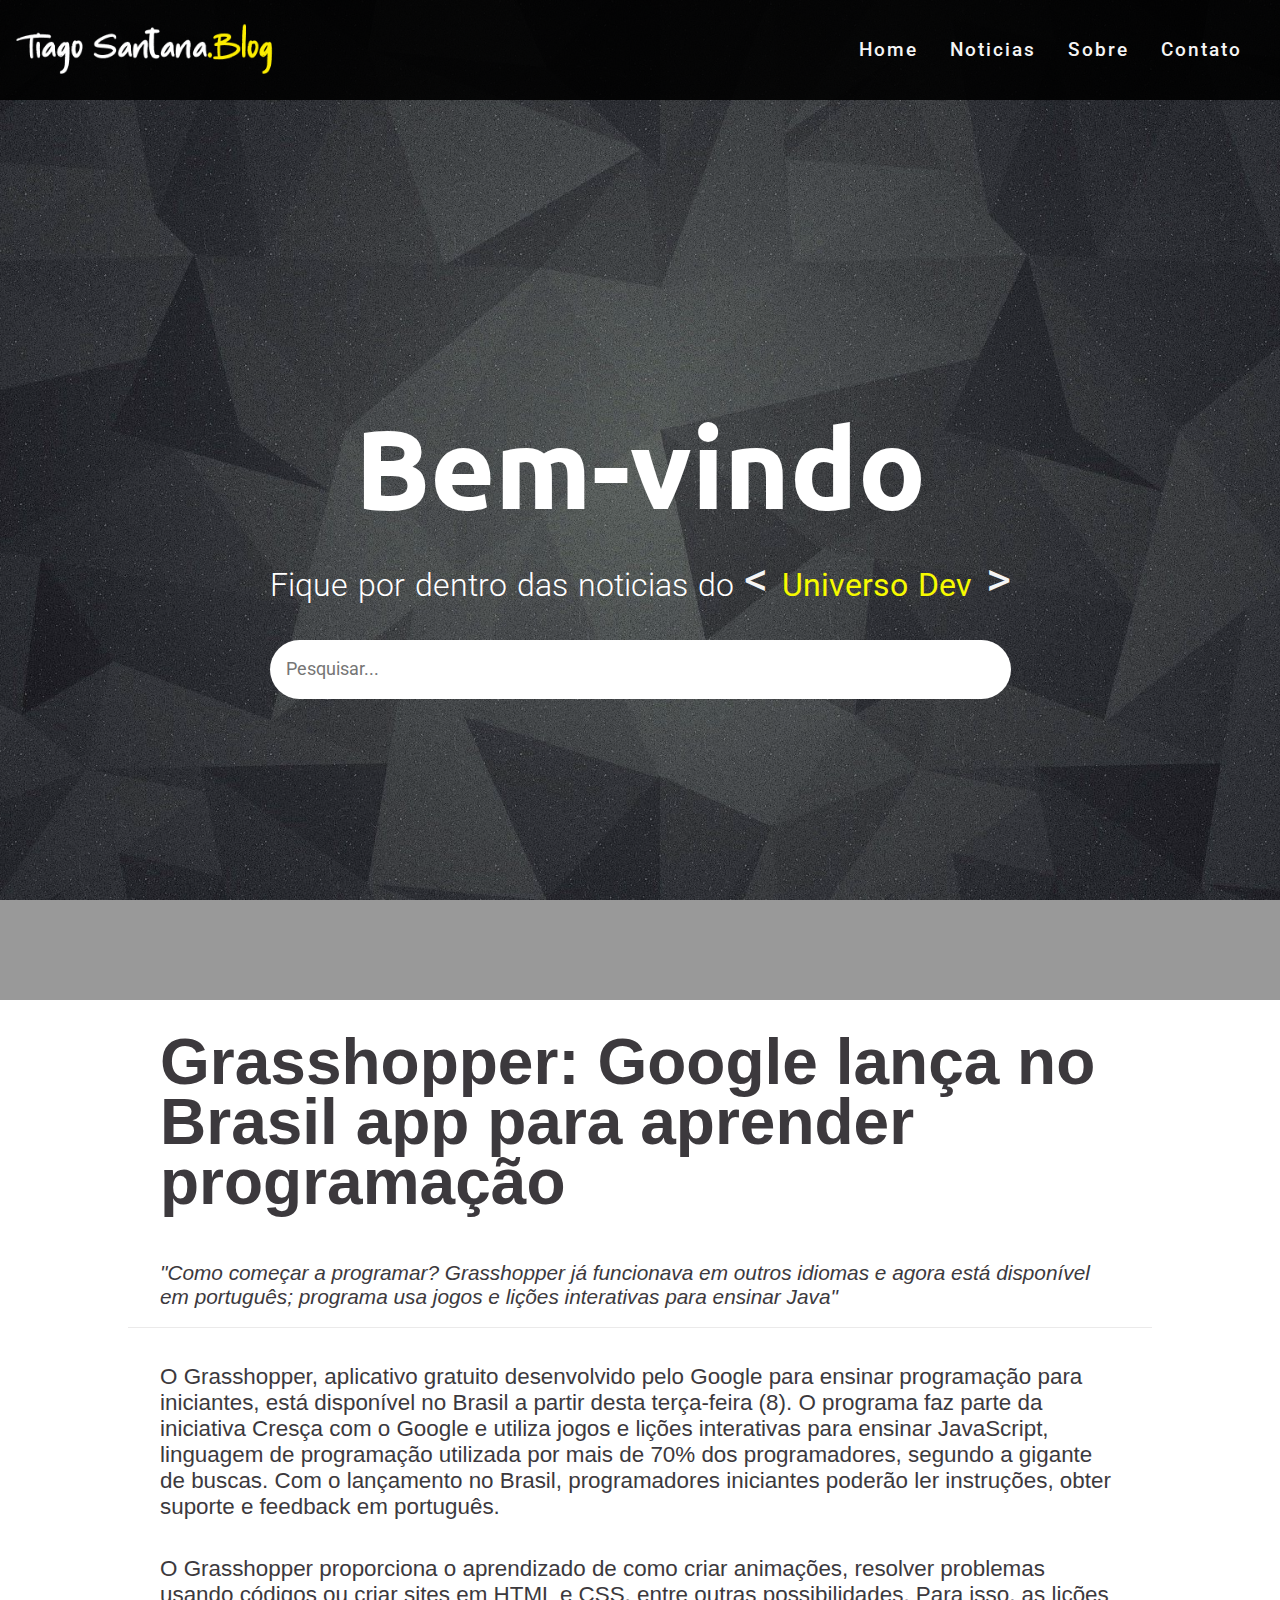
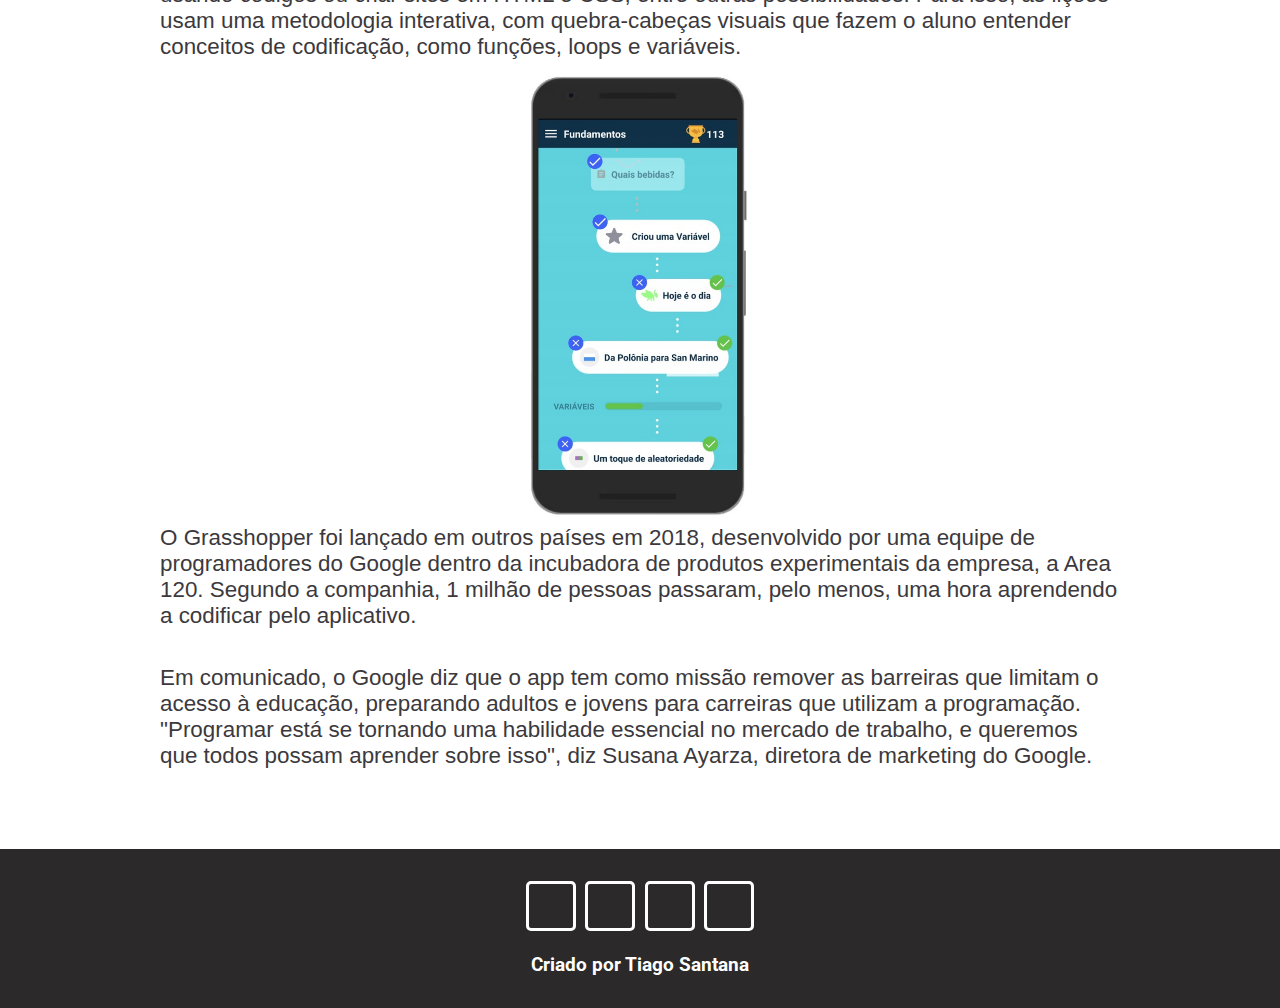
==== noticia-01.html @ 4c06b79c "acertando estilos" ====
<!DOCTYPE html>
<html lang="pt-br">
  <head>
    <meta charset="utf-8">
    <meta http-equiv="X-UA-Compatible" content="IE=edge">
    <title>Blog - Seu canal de noticias</title>
    <meta name="viewport" content="width=device-width, initial-scale=1">
    <!--icones-->
    <link rel="stylesheet" href="https://cdnjs.cloudflare.com/ajax/libs/font-awesome/5.15.1/css/all.min.css" integrity="sha512-+4zCK9k+qNFUR5X+cKL9EIR+ZOhtIloNl9GIKS57V1MyNsYpYcUrUeQc9vNfzsWfV28IaLL3i96P9sdNyeRssA==" crossorigin="anonymous" />
    <link rel="stylesheet" href="/style01.css">
  </head>
  <body>
    <!-- header-->
    <header>
      <nav  class="container-navbar">
        <a href="index.html"><img src="/icone/icone-nome.png" alt="imagem logo" /> </a>
        <!-- menu mobile-->
            <div class="mobile-menu">
              <div class="line1"></div>
              <div class="line2"></div>
              <div class="line3"></div>
            </div>
            <!-- fim do menu mobile-->
        <ul class="navbar">
          <a href="index.html"><li>Home</li></a>
          <a href="index.html"><li>Noticias</li></a>
          <a href=""><li>Sobre</li></a>
          <a href=""><li>Contato</li></a>   
        </ul>
      </nav>
    </header>
      <!-- banner -->
      <section>
       <div class="banner">
        <div class="banner-container">
          <h1 class="banner-title">Bem-vindo</h1>
          <p>Fique por dentro das noticias do <strong>Universo Dev</strong></p>
          <form>
            <input type="text" class="search-input" placeholder="Pesquisar...">
            <button type="submit" class="search-btn">
              <i class="fas fa-search"></i>
            </button>
          </form>
        </div>
      </div> 
      </section>
      
    

<!--main noticia -->
   <main>
       <section id="noticia01" class="container-news01">
           <article class="news01">
                <h1 class="main-title">Grasshopper: Google lança no Brasil app para aprender programação</h1>
                <p><em>"Como começar a programar? Grasshopper já funcionava em outros idiomas e 
                    agora está disponível em português; programa usa jogos e lições interativas para ensinar Java"</em></p>
                    <br><br>
                <p>O Grasshopper, aplicativo gratuito desenvolvido pelo Google para ensinar programação para iniciantes, está disponível no Brasil a partir desta terça-feira (8). O programa faz parte da iniciativa Cresça com o Google e utiliza jogos e lições interativas para ensinar JavaScript, linguagem de programação utilizada por mais de 70% dos programadores, segundo a gigante de buscas. Com o lançamento no Brasil, programadores iniciantes poderão ler instruções, obter suporte e feedback em português.</p>
                <br><br>
                <p>O Grasshopper proporciona o aprendizado de como criar animações, resolver problemas usando códigos ou criar sites em HTML e CSS, entre outras possibilidades. Para isso, as lições usam uma metodologia interativa, com quebra-cabeças visuais que fazem o aluno entender conceitos de codificação, como funções, loops e variáveis.</p>
                <div>
                   <img src="/noticia-01/imagem01.jpg" alt="imagem noticia 01" /> 
                </div>
                <p>O Grasshopper foi lançado em outros países em 2018, desenvolvido por uma equipe de programadores do Google dentro da incubadora de produtos experimentais da empresa, a Area 120. Segundo a companhia, 1 milhão de pessoas passaram, pelo menos, uma hora aprendendo a codificar pelo aplicativo.</p>
                <br><br>
                <p>Em comunicado, o Google diz que o app tem como missão remover as barreiras que limitam o acesso à educação, preparando adultos e jovens para carreiras que utilizam a programação. "Programar está se tornando uma habilidade essencial no mercado de trabalho, e queremos que todos possam aprender sobre isso", diz Susana Ayarza, diretora de marketing do Google.</p>
            </article>
       </section>
   </main>
   <!-- script js menu mobile-->
   <script src="menu-mobile.js"></script>
    <!-- rodape -->
    <footer>
      <div class = "container-contato">
        <a href = "#"><i class = "fab fa-facebook-f"></i></a>
        <a href = "#"><i class = "fab fa-twitter"></i></a>
        <a href = "#"><i class = "fab fa-instagram"></i></a>
        <a href = "#"><i class = "fab fa-pinterest"></i></a>
      </div>
      <h3 class="footer-title">Criado por Tiago Santana</h3>
    </footer>
    <!-- fim do rodape -->
  </body>
</html>
---- style01.css ----
@import url('https://fonts.googleapis.com/css2?family=Roboto:wght@400;500;700&family=Ubuntu:wght@400;500;700&display=swap');
*{
    padding: 0;
    margin: 0;
    box-sizing: border-box;
}
html {
    overflow-x: hidden;
    scroll-behavior: smooth;
}
body{
    font-family: 'Ubuntu', sans-serif; 
    color: #3c393d;
    background: linear-gradient(rgba(0, 0, 0, 0.4), rgba(0, 0, 0, 0.4)), url(images/banner-background.jpg) center/cover no-repeat fixed;
}
/* header */
header{
    display: flex;
    flex-direction: column;
    justify-content: stretch;
}
/* menu responsivo */
.mobile-menu div {
    width: 32px;
    height: 2px;
    background: #fff;
    margin: 8px;
}
.mobile-menu {
    display: none;
    cursor: pointer;
}

/*menu */
.container-navbar {
    display: flex;
    justify-content: space-between;
    align-items: center;
    background-color: rgba(0, 0, 0, 0.9);
}
.container-navbar img {
    width: 40%;
    margin: 0.7rem;
}
.navbar {
    display: flex;
    justify-content: center;
    align-items: center;
    margin: 1rem;
    padding: 0.4rem;
    letter-spacing: 2px;
}
.navbar a {
    list-style: none;
    font-size: 1.2rem;
    text-decoration: none;
    color: #f5f5f5;
    font-family: 'Roboto', sans-serif;
    font-weight: 500;
    padding: 1rem;
}
.navbar a:hover {
    opacity: 0.3;
    transition: .3s ease;
}

/* banner */
.banner{
    min-height: 100vh;
    flex: 1;
    display: flex;
    align-items: center;
    justify-content: center;
    text-align: center;
    color: #fff;
}
.banner-title{
    font-size: 7rem;
    font-family: 'Ubuntu', sans-serif; 
    line-height: 1.2;
}
strong::before {
    content:'< ';
    font-size: 3rem;
    color:#f5f5f5;
}
strong::after {
    content:' >';
    font-size: 3rem;
    color:#f5f5f5;
}
.banner p {
    padding: 1rem 0 2rem 0;
    font-size: 2rem;
    font-family: 'Roboto', sans-serif;
    font-weight: 300;
    word-spacing: 2px;
}
.banner strong {
    color:rgb(246, 250, 0);
}
.banner form{
    background: #fff;
    border-radius: 2rem;
    padding: 0.6rem 1rem;
    display: flex;
    justify-content: space-between;
}
.search-input{
    font-family: 'Roboto', sans-serif;
    font-size: 1.1rem;
    width: 100%;
    outline: 0;
    padding: 0.6rem 0;
    border: none;
}
.search-input::placeholder{
    text-transform: capitalize;
}
.search-btn{
    width: 40px;
    font-size: 1.1rem;
    color: #3c393d;
    border: none;
    background: transparent;
    outline: 0;
    cursor: pointer;
}
/* estilo noticias */
main {
    background: #fff;
}
.container-news01 {
    display: flex;
    justify-content: center;
    align-items: center;
    margin: 0 auto;
    max-width: 1024px;
}
.main-title {
 font-size: 4rem;
 line-height: 60px;
 padding: 2rem;   
}
.news01 { 
    font-weight: 500;
    font-family: Arial, Helvetica, sans-serif;
}
.news01 p:first-of-type {
    font-size: 1.3rem;
    padding: 1.1rem 2rem;
    border-bottom: 1px solid rgb(190, 184, 184,0.3);
}
.news01 p {
    font-size: 1.4rem;
    padding: 0 2rem;
}
.news01 p:last-of-type {
    margin-bottom: 5rem;
}
.news01 div {
    display: flex;
    justify-content: center;
}
.news01 img {
    width: 50%;
}
/* footer */
footer{
    background: rgba(43, 41, 41);
    color: #fff;
    text-align: center;
    padding: 2rem 0;
}
.container-contato{
    display: flex;
    justify-content: center;
    margin-bottom: 1.4rem;
}
.container-contato a{
    border: 3px solid #fff;
    color: #fff;
    display: block;
    width: 50px;
    height: 50px;
    display: flex;
    justify-content: center;
    align-items: center;
    border-radius: 5px; 
    text-decoration: none;
    margin: 0 0.3rem;
    transition: all 0.5s ease;
}

.container-contato a:hover {
    background: #fff;
    color: #3c393d;
}
.footer-title {
    display: block;
    font-size: 1.2rem;
    font-family: 'Roboto', sans-serif;
    margin-top: 1rem;
    
    }
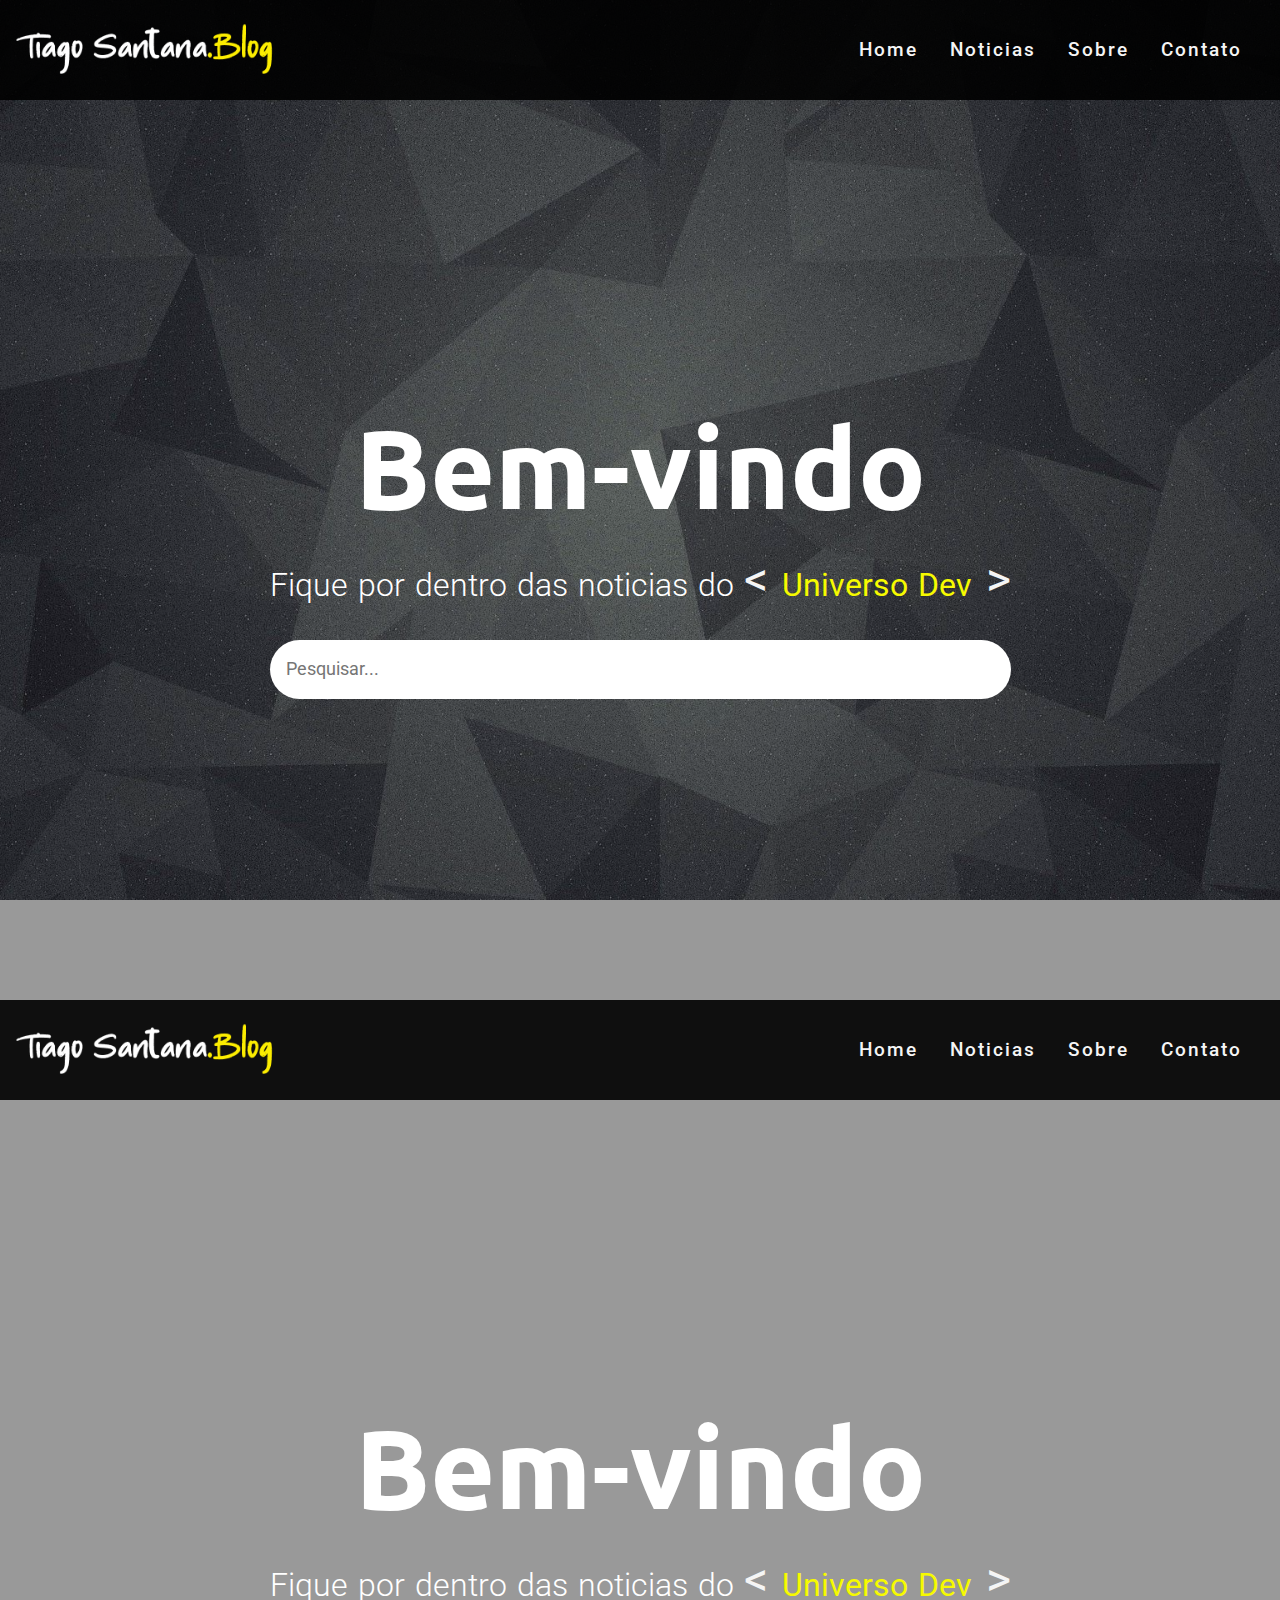
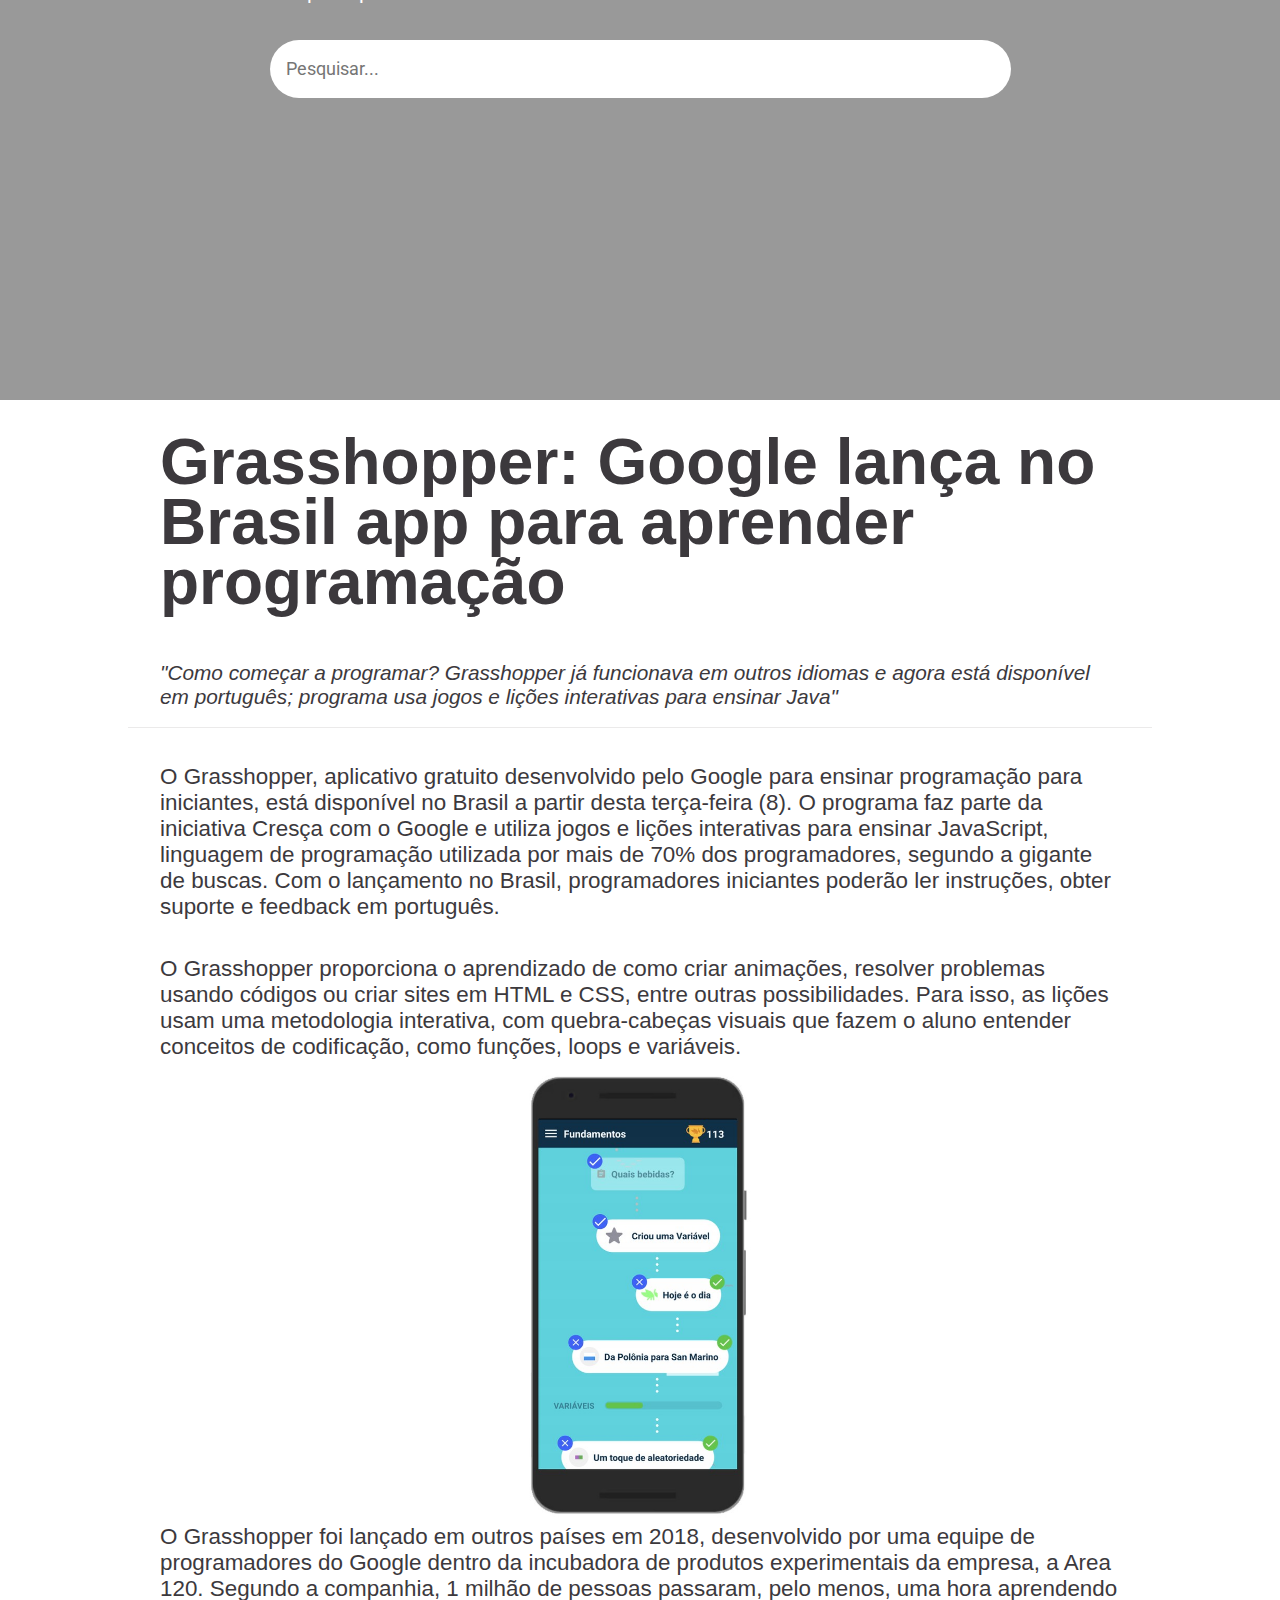
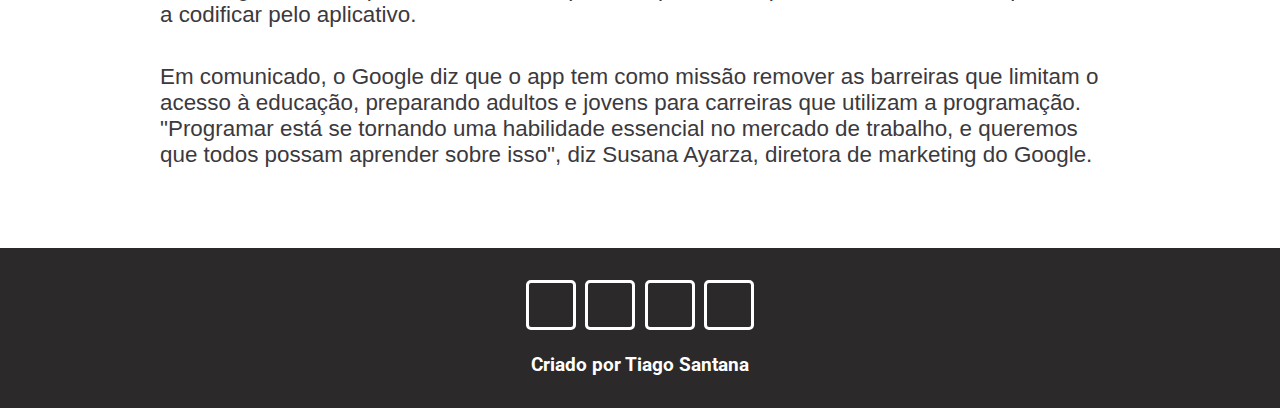
==== commit cf097a3e: "Update e correção de estrutura" ====
--- a/noticia-01.html
+++ b/noticia-01.html
@@ -10,7 +10,52 @@
     <link rel="stylesheet" href="/style01.css">
   </head>
   <body>
+    <!-- header--><!DOCTYPE html>
+<html lang="pt-br">
+  <head>
+    <meta charset="utf-8">
+    <meta http-equiv="X-UA-Compatible" content="IE=edge">
+    <title>Blog - Seu canal de noticias</title>
+    <meta name="viewport" content="width=device-width, initial-scale=1">
+    <!--icones-->
+    <link rel="stylesheet" href="https://cdnjs.cloudflare.com/ajax/libs/font-awesome/5.15.1/css/all.min.css" integrity="sha512-+4zCK9k+qNFUR5X+cKL9EIR+ZOhtIloNl9GIKS57V1MyNsYpYcUrUeQc9vNfzsWfV28IaLL3i96P9sdNyeRssA==" crossorigin="anonymous" />
+    <link rel="stylesheet" href="style01.css">
+  </head>
+  <body>
     <!-- header-->
+    <header>
+          <nav  class="container-navbar">
+            <a href="index.html"><img src="/icone/icone-nome.png" alt="imagem logo" /> </a>
+              <ul class="navbar">
+                  <a href="index.html"><li>Home</li></a>
+                  <a href="#noticias"><li>Noticias</li></a>
+                  <a href="#"><li>Sobre</li></a>
+                  <a href="#"><li>Contato</li></a>
+              </ul>
+          </nav>
+      <!-- menu mobile-->
+            <div class="mobile-menu">
+              <div class="line1"></div>
+              <div class="line2"></div>
+              <div class="line3"></div>
+            </div>
+          <!-- fim do menu mobile-->
+    </header>
+      <!-- banner -->
+      <section>
+        <div class="banner">
+          <div class="banner-container">
+          <h1 class="banner-title">Bem-vindo</h1>
+          <p>Fique por dentro das noticias do <strong>Universo Dev</strong></p>
+          <form>
+            <input type="text" class="search-input" placeholder="Pesquisar...">
+            <button type="submit" class="search-btn">
+              <i class="fas fa-search"></i>
+            </button>
+          </form>
+        </div>
+      </div>
+    </section>
     <header>
       <nav  class="container-navbar">
         <a href="index.html"><img src="/icone/icone-nome.png" alt="imagem logo" /> </a>
@@ -81,4 +126,4 @@
     </footer>
     <!-- fim do rodape -->
   </body>
-</html>+</html>
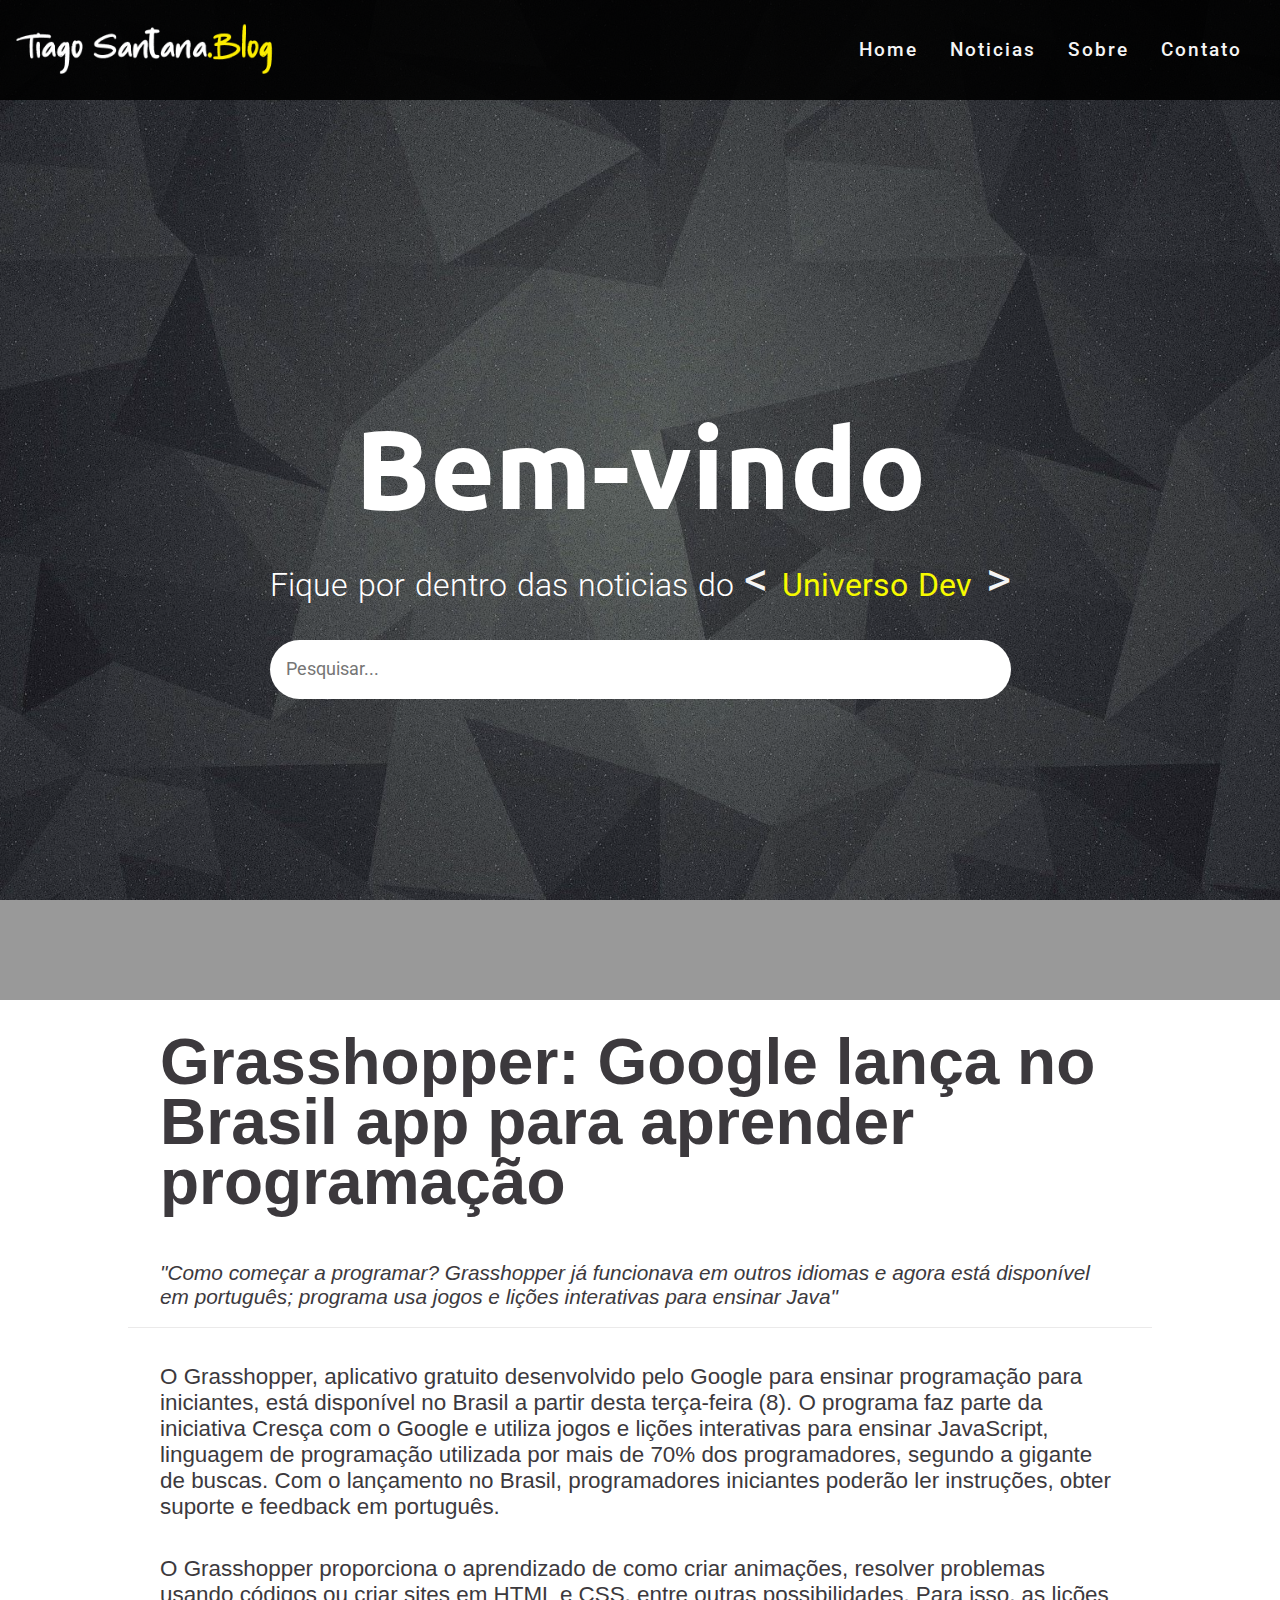
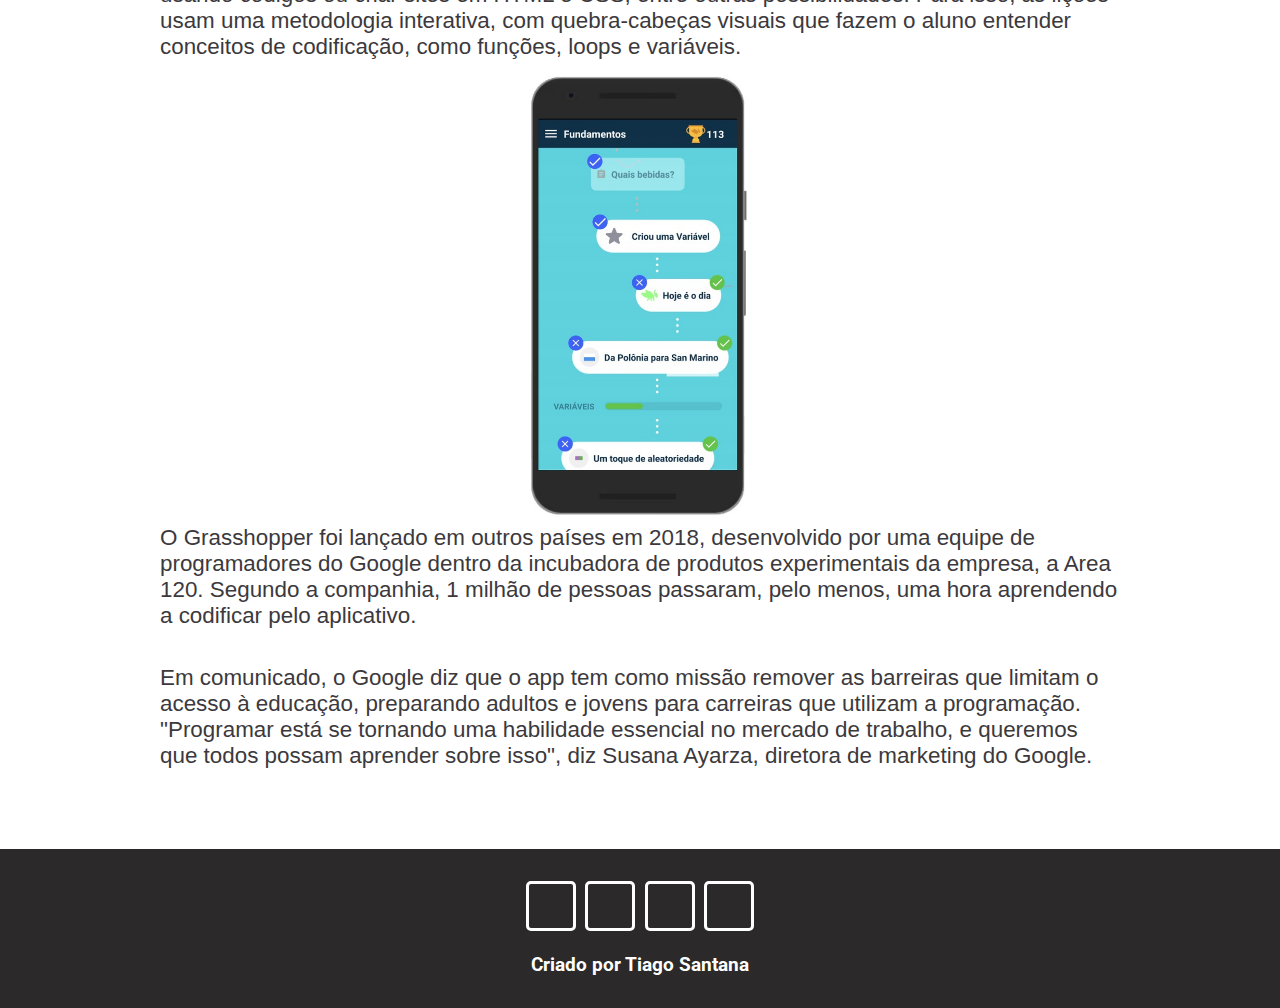
==== commit cb0ecb1e: "removendo duplicatas" ====
--- a/noticia-01.html
+++ b/noticia-01.html
@@ -1,16 +1,4 @@
 <!DOCTYPE html>
-<html lang="pt-br">
-  <head>
-    <meta charset="utf-8">
-    <meta http-equiv="X-UA-Compatible" content="IE=edge">
-    <title>Blog - Seu canal de noticias</title>
-    <meta name="viewport" content="width=device-width, initial-scale=1">
-    <!--icones-->
-    <link rel="stylesheet" href="https://cdnjs.cloudflare.com/ajax/libs/font-awesome/5.15.1/css/all.min.css" integrity="sha512-+4zCK9k+qNFUR5X+cKL9EIR+ZOhtIloNl9GIKS57V1MyNsYpYcUrUeQc9vNfzsWfV28IaLL3i96P9sdNyeRssA==" crossorigin="anonymous" />
-    <link rel="stylesheet" href="/style01.css">
-  </head>
-  <body>
-    <!-- header--><!DOCTYPE html>
 <html lang="pt-br">
   <head>
     <meta charset="utf-8">
@@ -56,42 +44,6 @@
         </div>
       </div>
     </section>
-    <header>
-      <nav  class="container-navbar">
-        <a href="index.html"><img src="/icone/icone-nome.png" alt="imagem logo" /> </a>
-        <!-- menu mobile-->
-            <div class="mobile-menu">
-              <div class="line1"></div>
-              <div class="line2"></div>
-              <div class="line3"></div>
-            </div>
-            <!-- fim do menu mobile-->
-        <ul class="navbar">
-          <a href="index.html"><li>Home</li></a>
-          <a href="index.html"><li>Noticias</li></a>
-          <a href=""><li>Sobre</li></a>
-          <a href=""><li>Contato</li></a>   
-        </ul>
-      </nav>
-    </header>
-      <!-- banner -->
-      <section>
-       <div class="banner">
-        <div class="banner-container">
-          <h1 class="banner-title">Bem-vindo</h1>
-          <p>Fique por dentro das noticias do <strong>Universo Dev</strong></p>
-          <form>
-            <input type="text" class="search-input" placeholder="Pesquisar...">
-            <button type="submit" class="search-btn">
-              <i class="fas fa-search"></i>
-            </button>
-          </form>
-        </div>
-      </div> 
-      </section>
-      
-    
-
 <!--main noticia -->
    <main>
        <section id="noticia01" class="container-news01">
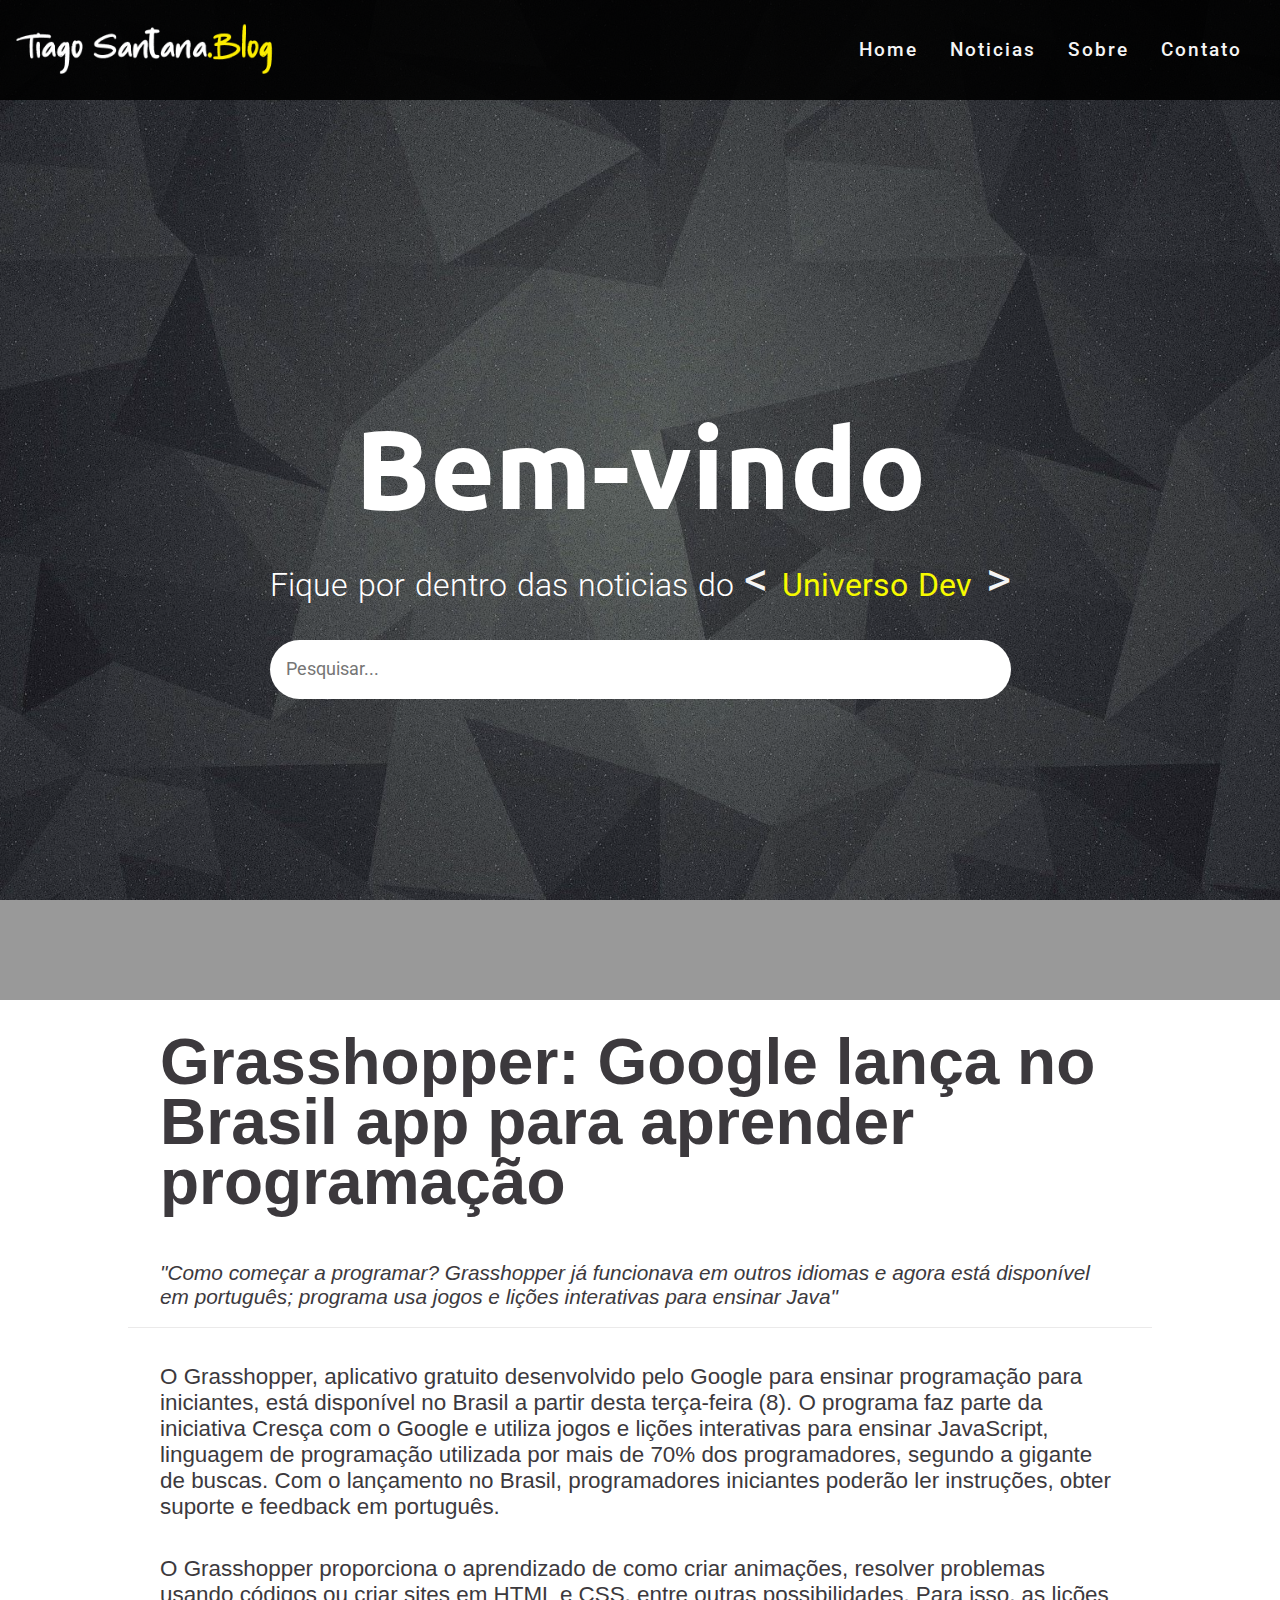
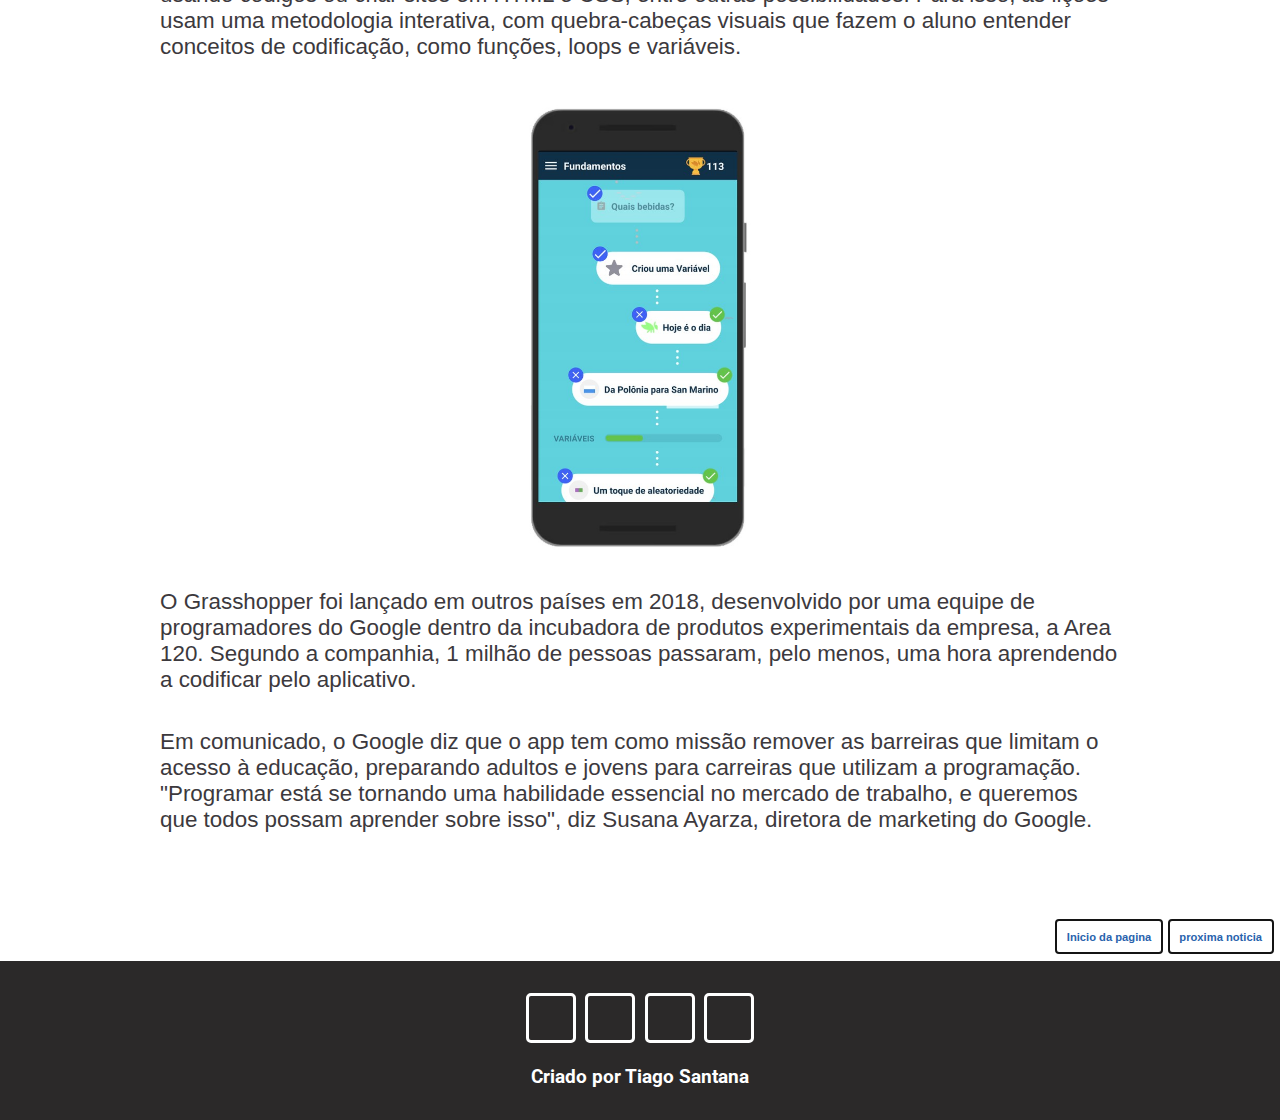
==== commit 33878b95: "adicionando arquivos finais" ====
--- a/noticia-01.html
+++ b/noticia-01.html
@@ -7,16 +7,16 @@
     <meta name="viewport" content="width=device-width, initial-scale=1">
     <!--icones-->
     <link rel="stylesheet" href="https://cdnjs.cloudflare.com/ajax/libs/font-awesome/5.15.1/css/all.min.css" integrity="sha512-+4zCK9k+qNFUR5X+cKL9EIR+ZOhtIloNl9GIKS57V1MyNsYpYcUrUeQc9vNfzsWfV28IaLL3i96P9sdNyeRssA==" crossorigin="anonymous" />
-    <link rel="stylesheet" href="style01.css">
+    <link rel="stylesheet" href="./css/style01.css">
   </head>
   <body>
     <!-- header-->
     <header>
           <nav  class="container-navbar">
-            <a href="index.html"><img src="/icone/icone-nome.png" alt="imagem logo" /> </a>
+            <a href="index.html"><img src="./icone/icone-nome.png" alt="imagem logo" /> </a>
               <ul class="navbar">
-                  <a href="index.html"><li>Home</li></a>
-                  <a href="#noticias"><li>Noticias</li></a>
+                  <a href="index.html#noticias"><li>Home</li></a>
+                  <a href="index.html#noticias"><li>Noticias</li></a>
                   <a href="#"><li>Sobre</li></a>
                   <a href="#"><li>Contato</li></a>
               </ul>
@@ -55,14 +55,18 @@
                 <p>O Grasshopper, aplicativo gratuito desenvolvido pelo Google para ensinar programação para iniciantes, está disponível no Brasil a partir desta terça-feira (8). O programa faz parte da iniciativa Cresça com o Google e utiliza jogos e lições interativas para ensinar JavaScript, linguagem de programação utilizada por mais de 70% dos programadores, segundo a gigante de buscas. Com o lançamento no Brasil, programadores iniciantes poderão ler instruções, obter suporte e feedback em português.</p>
                 <br><br>
                 <p>O Grasshopper proporciona o aprendizado de como criar animações, resolver problemas usando códigos ou criar sites em HTML e CSS, entre outras possibilidades. Para isso, as lições usam uma metodologia interativa, com quebra-cabeças visuais que fazem o aluno entender conceitos de codificação, como funções, loops e variáveis.</p>
-                <div>
-                   <img src="/noticia-01/imagem01.jpg" alt="imagem noticia 01" /> 
-                </div>
+                <figure>
+                   <img src="./images/tecnologia/imagem01-01.jpg" alt="imagem noticia 01" /> 
+                </figure>
                 <p>O Grasshopper foi lançado em outros países em 2018, desenvolvido por uma equipe de programadores do Google dentro da incubadora de produtos experimentais da empresa, a Area 120. Segundo a companhia, 1 milhão de pessoas passaram, pelo menos, uma hora aprendendo a codificar pelo aplicativo.</p>
                 <br><br>
                 <p>Em comunicado, o Google diz que o app tem como missão remover as barreiras que limitam o acesso à educação, preparando adultos e jovens para carreiras que utilizam a programação. "Programar está se tornando uma habilidade essencial no mercado de trabalho, e queremos que todos possam aprender sobre isso", diz Susana Ayarza, diretora de marketing do Google.</p>
             </article>
        </section>
+      <div class="btn-back">
+        <button class="btn"><a href="noticia-01.html#">Inicio da pagina</a></button>
+    <button class="btn"><a href="noticia-02.html#noticia02">proxima noticia</a></button>    
+   </div>
    </main>
    <!-- script js menu mobile-->
    <script src="menu-mobile.js"></script>
@@ -78,4 +82,4 @@
     </footer>
     <!-- fim do rodape -->
   </body>
-</html>
+</html>--- a/css/style01.css
+++ b/css/style01.css
@@ -0,0 +1,482 @@
+@import url('https://fonts.googleapis.com/css2?family=Roboto:wght@400;500;700&family=Ubuntu:wght@400;500;700&display=swap');
+*{
+    padding: 0;
+    margin: 0;
+    box-sizing: border-box;
+}
+html {
+    overflow-x: hidden;
+    scroll-behavior: smooth;
+}
+body{
+    font-family: 'Ubuntu', sans-serif; 
+    color: #3c393d;
+    background: linear-gradient(rgba(0, 0, 0, 0.4), rgba(0, 0, 0, 0.4)), url(../images/banner-background.jpg) center/cover no-repeat fixed;
+}
+/* header */
+header{
+    display: flex;
+    flex-direction: column;
+    justify-content: stretch;
+}
+/* menu responsivo */
+.mobile-menu div {
+    width: 32px;
+    height: 2px;
+    background: #fff;
+    margin: 8px;
+}
+.mobile-menu {
+    display: none;
+    cursor: pointer;
+}
+
+/*menu */
+.container-navbar {
+    display: flex;
+    justify-content: space-between;
+    align-items: center;
+    background-color: rgba(0, 0, 0, 0.9);
+}
+.container-navbar img {
+    width: 40%;
+    margin: 0.7rem;
+}
+.navbar {
+    display: flex;
+    justify-content: center;
+    align-items: center;
+    margin: 1rem;
+    padding: 0.4rem;
+    letter-spacing: 2px;
+}
+.navbar a {
+    list-style: none;
+    font-size: 1.2rem;
+    text-decoration: none;
+    color: #f5f5f5;
+    font-family: 'Roboto', sans-serif;
+    font-weight: 500;
+    padding: 1rem;
+}
+.navbar a:hover {
+    opacity: 0.3;
+    transition: .3s ease;
+}
+
+/* banner */
+.banner{
+    min-height: 100vh;
+    flex: 1;
+    display: flex;
+    align-items: center;
+    justify-content: center;
+    text-align: center;
+    color: #fff;
+}
+.banner-title{
+    font-size: 7rem;
+    font-family: 'Ubuntu', sans-serif; 
+    line-height: 1.2;
+}
+strong::before {
+    content:'< ';
+    font-size: 3rem;
+    color:#f5f5f5;
+}
+strong::after {
+    content:' >';
+    font-size: 3rem;
+    color:#f5f5f5;
+}
+.banner p {
+    padding: 1rem 0 2rem 0;
+    font-size: 2rem;
+    font-family: 'Roboto', sans-serif;
+    font-weight: 300;
+    word-spacing: 2px;
+}
+.banner strong {
+    color:rgb(246, 250, 0);
+}
+.banner form{
+    background: #fff;
+    border-radius: 2rem;
+    padding: 0.6rem 1rem;
+    display: flex;
+    justify-content: space-between;
+}
+.search-input{
+    font-family: 'Roboto', sans-serif;
+    font-size: 1.1rem;
+    width: 100%;
+    outline: 0;
+    padding: 0.6rem 0;
+    border: none;
+}
+.search-input::placeholder{
+    text-transform: capitalize;
+}
+.search-btn{
+    width: 40px;
+    font-size: 1.1rem;
+    color: #3c393d;
+    border: none;
+    background: transparent;
+    outline: 0;
+    cursor: pointer;
+}
+/* estilo noticias */
+main {
+    background: #fff;
+}
+.container-news01 {
+    display: flex;
+    justify-content: center;
+    align-items: center;
+    margin: 0 auto;
+    max-width: 1024px;
+}
+.main-title {
+ font-size: 4rem;
+ line-height: 60px;
+ padding: 2rem;   
+}
+.news01 { 
+    font-weight: 500;
+    font-family: Arial, Helvetica, sans-serif;
+}
+.news01 p:first-of-type {
+    font-size: 1.3rem;
+    padding: 1.1rem 2rem;
+    border-bottom: 1px solid rgb(190, 184, 184,0.3);
+}
+.news01 p {
+    font-size: 1.4rem;
+    padding: 0 2rem;
+}
+.news01 p:last-of-type {
+    margin-bottom: 5rem;
+}
+.news01 figure {
+    display: flex;
+    justify-content: center;
+    align-items: center;
+}
+.news01 figure img {
+    width: 50%;
+    margin: 2rem 0;
+}
+/* botao para voltar ao topo */
+.btn-back {
+    display: flex;  
+    justify-content: flex-end;
+    align-items: flex-end;
+    padding: 0.4rem;
+    
+}
+.btn {
+    cursor: pointer;
+    border-radius: 4px;
+    border: 2px solid rgb(20, 20, 20);
+    background-color: rgb(255, 255, 255);
+    margin-left: 0.3rem;
+}
+.btn a {
+    display: block;
+    padding: 0.6rem;
+    text-decoration: none;
+    font-family: Verdana, Geneva, Tahoma, sans-serif;
+    font-size: 0.7rem;
+    color: #2963ad;
+    font-weight: 600;
+}
+.btn a:hover {
+    background:rgb(224, 222, 222);
+    color: rgb(7, 170, 7);
+}
+/* footer */
+footer{
+    background: rgba(43, 41, 41);
+    color: #fff;
+    text-align: center;
+    padding: 2rem 0;
+}
+.container-contato{
+    display: flex;
+    justify-content: center;
+    margin-bottom: 1.4rem;
+}
+.container-contato a{
+    border: 3px solid #fff;
+    color: #fff;
+    display: block;
+    width: 50px;
+    height: 50px;
+    display: flex;
+    justify-content: center;
+    align-items: center;
+    border-radius: 5px; 
+    text-decoration: none;
+    margin: 0 0.3rem;
+    transition: all 0.5s ease;
+}
+
+.container-contato a:hover {
+    background: #fff;
+    color: #3c393d;
+}
+.footer-title {
+    display: block;
+    font-size: 1.2rem;
+    font-family: 'Roboto', sans-serif;
+    margin-top: 1rem;
+}
+@media screen and (max-width: 1024px) {
+    .banner {
+        min-height: 80vh;
+    }
+    .container-navbar img {
+        width: 50%;
+    }
+    .news-tecnologia {
+        padding: 1.3rem;
+    }
+    .btn-back {
+        display: flex;
+        justify-content: center;
+        align-items: center;
+    }
+}
+@media screen and (max-width: 768px) {
+    .banner {
+        min-height: 70vh;
+    }
+    .banner-title {
+        font-size: 4rem;
+    }
+    .banner p {
+        font-size: 1.8rem;
+    }
+    .navbar a {
+        font-size: 0.9rem;
+    }
+    .container-navbar img {
+        width: 40%;
+    }
+    .news-tecnologia {
+        padding: 1rem;
+    }
+    .btn-back {
+        display: flex;
+        justify-content: center;
+        align-items: center;
+    }
+}
+@media screen and (max-width: 425px) {
+    header {
+        overflow: hidden;
+        width:100%;
+    }
+    body {
+        background: none;
+    }
+    .banner {
+        display: none;
+    }
+    .navbar {
+        position: absolute;
+        flex-direction: column;
+        justify-content: center;
+        align-items: center;
+        margin: 0;
+        top: 15vw;
+        right: 0;
+        width: 100vw;
+        height: 40vh;
+        background:rgba(0, 0, 0, 0.7);
+        transform: translateX(-100%);
+    }
+    .navbar.active {
+        transform: translateX(0);
+        transition: all .3s ease-in;
+    }
+    .navbar li {
+        color: #fff;
+    }
+    .mobile-menu {
+        position: absolute;
+        display: block;
+        top: 0;
+        right: 0;
+        padding: 0.6rem;
+        opacity: 0.7;
+    }
+    .banner-title {
+        font-size: 2.2rem;
+    }
+    .banner p {
+        font-size: 1.3rem;
+    }
+    .news-tecnologia {
+        padding:0.5rem;
+    }
+    .main-title {
+        font-size: 1.8rem;
+        padding: 1rem;
+        line-height: normal;
+        background:rgb(245, 243, 231);
+    }
+    .news01 p:first-of-type {
+        font-size: 1rem;
+        padding: 0.6rem 1rem;
+    }
+    .news01 p {
+        font-size: 1.1rem;
+        padding: 1rem;
+        margin: auto;
+    }
+    .btn-back {
+        display: flex;
+        justify-content: center;
+        align-items: center;
+    }
+}
+@media screen and (max-width: 375px) {
+    header {
+        overflow: hidden;
+        width:100%;
+    }
+    body {
+        background: none;
+    }
+    .banner {
+        display: none;
+    }
+    .navbar {
+        position: absolute;
+        flex-direction: column;
+        justify-content: center;
+        align-items: center;
+        margin: 0;
+        top: 16vw;
+        right: 0;
+        width: 100vw;
+        height: 40vh;
+        background:rgba(0, 0, 0, 0.7);
+        transform: translateX(-100%);
+    }
+    .navbar.active {
+        transform: translateX(0);
+        transition: all .3s ease-in;
+    }
+    .navbar li {
+        color: #fff;
+    }
+    .mobile-menu {
+        position: absolute;
+        display: block;
+        top: 0;
+        right: 0;
+        padding: 0.6rem;
+        opacity: 0.7;
+    }
+    .banner-title {
+        font-size: 2.2rem;
+    }
+    .banner p {
+        font-size: 1.3rem;
+    }
+    .news-tecnologia {
+        padding:0.5rem;
+    }
+    .main-title {
+        font-size: 1.8rem;
+        padding: 1rem;
+        line-height: normal;
+        background:rgb(245, 243, 231);
+    }
+    .news01 p:first-of-type {
+        font-size: 1rem;
+        padding: 0.6rem 1rem;
+    }
+    .news01 p {
+        font-size: 1.1rem;
+        padding: 1rem;
+        margin: auto;
+    }
+    .btn-back {
+        display: flex;
+        justify-content: center;
+        align-items: center;
+    }
+}
+@media screen and (max-width: 320px) {
+    header {
+        overflow: hidden;
+        width:100%;
+    }
+    body {
+        background: none;
+    }
+    .banner {
+        display: none;
+    }
+    .navbar {
+        position: absolute;
+        flex-direction: column;
+        justify-content: center;
+        align-items: center;
+        margin: 0;
+        top: 17vw;
+        right: 0;
+        width: 100vw;
+        height: 40vh;
+        background:rgba(0, 0, 0, 0.7);
+        transform: translateX(-100%);
+    }
+    .navbar.active {
+        transform: translateX(0);
+        transition: all .3s ease-in;
+    }
+    .navbar li {
+        color: #fff;
+    }
+    .mobile-menu {
+        position: absolute;
+        display: block;
+        top: 0;
+        right: 0;
+        padding: 0.6rem;
+        opacity: 0.7;
+    }
+    .banner-title {
+        font-size: 2.2rem;
+    }
+    .banner p {
+        font-size: 1.3rem;
+    }
+    .news-tecnologia {
+        padding:0.5rem;
+    }
+    .main-title {
+        font-size: 1.8rem;
+        padding: 1rem;
+        line-height: normal;
+        background:rgb(245, 243, 231);
+    }
+    .news01 p:first-of-type {
+        font-size: 1rem;
+        padding: 0.6rem 1rem;
+    }
+    .news01 p {
+        font-size: 1.1rem;
+        padding: 1rem;
+        margin: auto;
+    }
+    .btn-back {
+        display: flex;
+        justify-content: center;
+        align-items: center;
+    }
+}
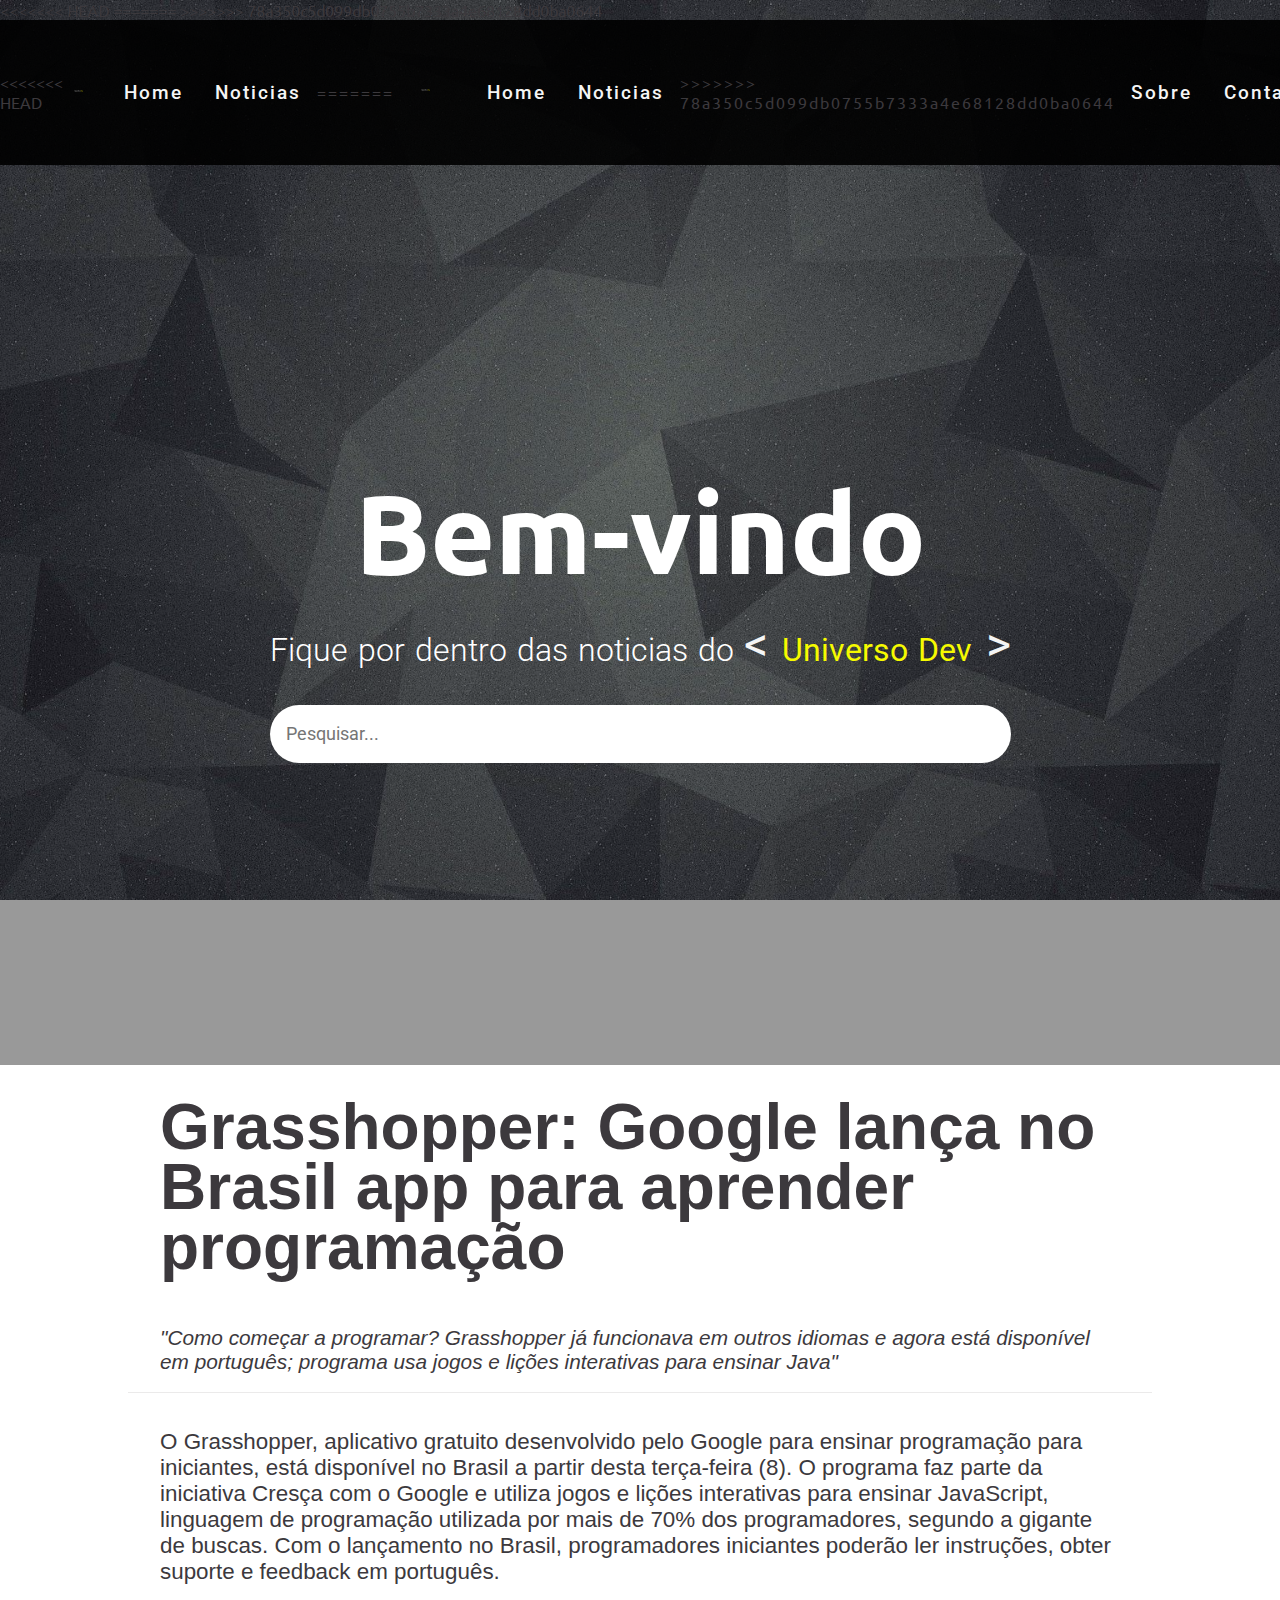
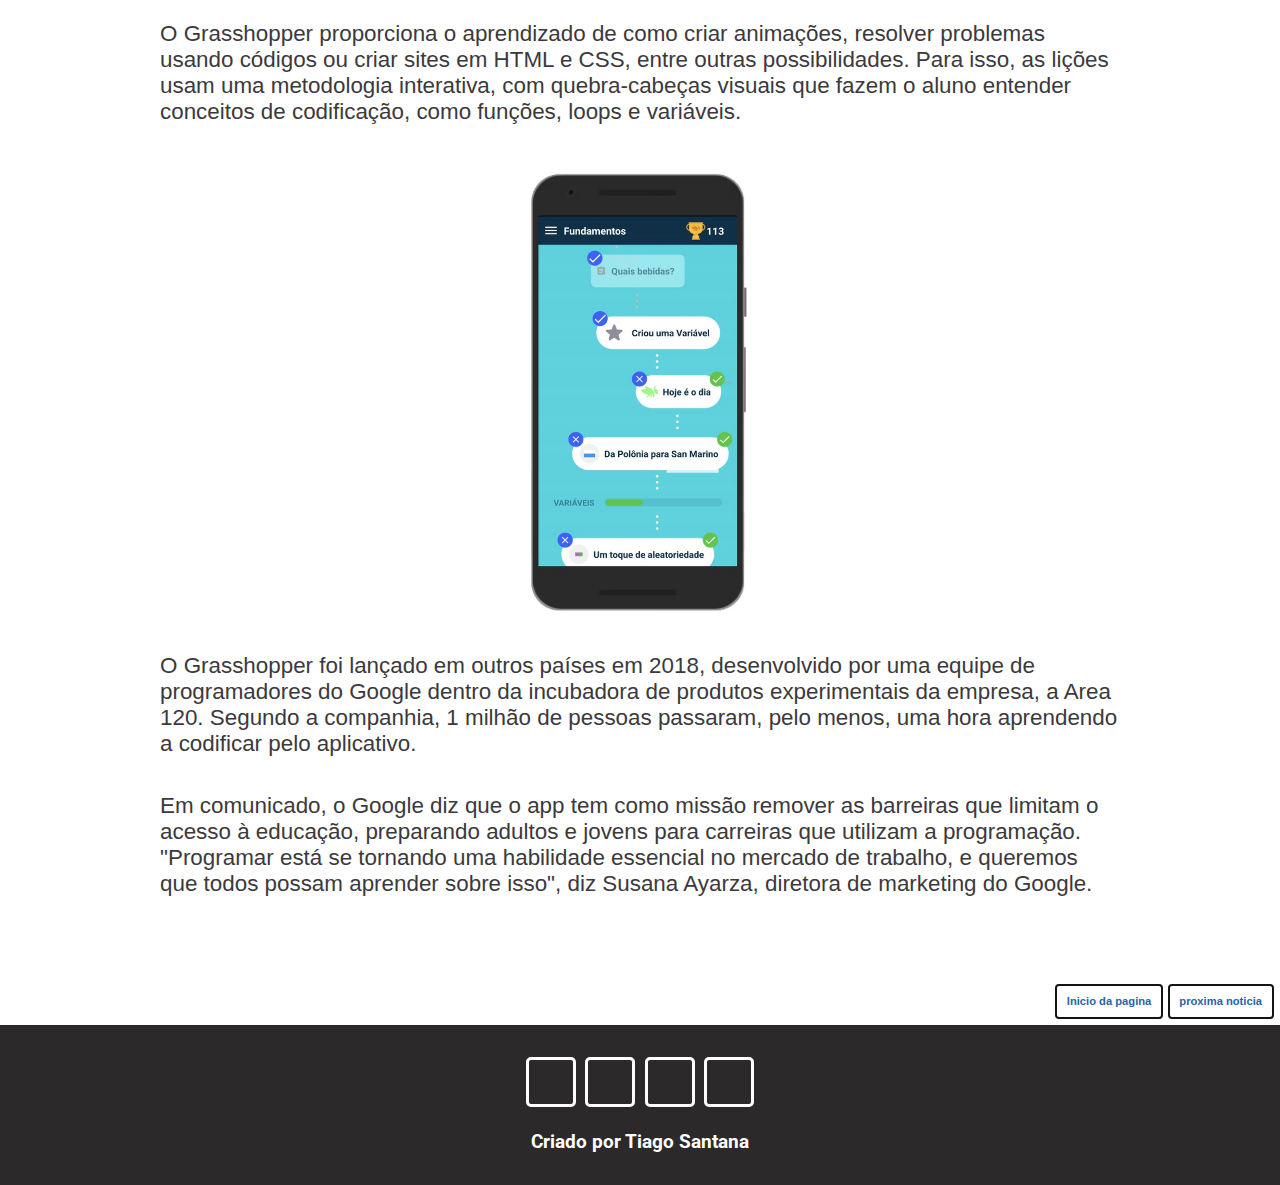
==== commit 69b9a0ef: "resolvendo conflitos" ====
--- a/noticia-01.html
+++ b/noticia-01.html
@@ -7,16 +7,27 @@
     <meta name="viewport" content="width=device-width, initial-scale=1">
     <!--icones-->
     <link rel="stylesheet" href="https://cdnjs.cloudflare.com/ajax/libs/font-awesome/5.15.1/css/all.min.css" integrity="sha512-+4zCK9k+qNFUR5X+cKL9EIR+ZOhtIloNl9GIKS57V1MyNsYpYcUrUeQc9vNfzsWfV28IaLL3i96P9sdNyeRssA==" crossorigin="anonymous" />
+<<<<<<< HEAD
     <link rel="stylesheet" href="./css/style01.css">
+=======
+    <link rel="stylesheet" href="style01.css">
+>>>>>>> 78a350c5d099db0755b7333a4e68128dd0ba0644
   </head>
   <body>
     <!-- header-->
     <header>
           <nav  class="container-navbar">
+<<<<<<< HEAD
             <a href="index.html"><img src="./icone/icone-nome.png" alt="imagem logo" /> </a>
               <ul class="navbar">
                   <a href="index.html#noticias"><li>Home</li></a>
                   <a href="index.html#noticias"><li>Noticias</li></a>
+=======
+            <a href="index.html"><img src="/icone/icone-nome.png" alt="imagem logo" /> </a>
+              <ul class="navbar">
+                  <a href="index.html"><li>Home</li></a>
+                  <a href="#noticias"><li>Noticias</li></a>
+>>>>>>> 78a350c5d099db0755b7333a4e68128dd0ba0644
                   <a href="#"><li>Sobre</li></a>
                   <a href="#"><li>Contato</li></a>
               </ul>
@@ -82,4 +93,4 @@
     </footer>
     <!-- fim do rodape -->
   </body>
-</html>+</html>
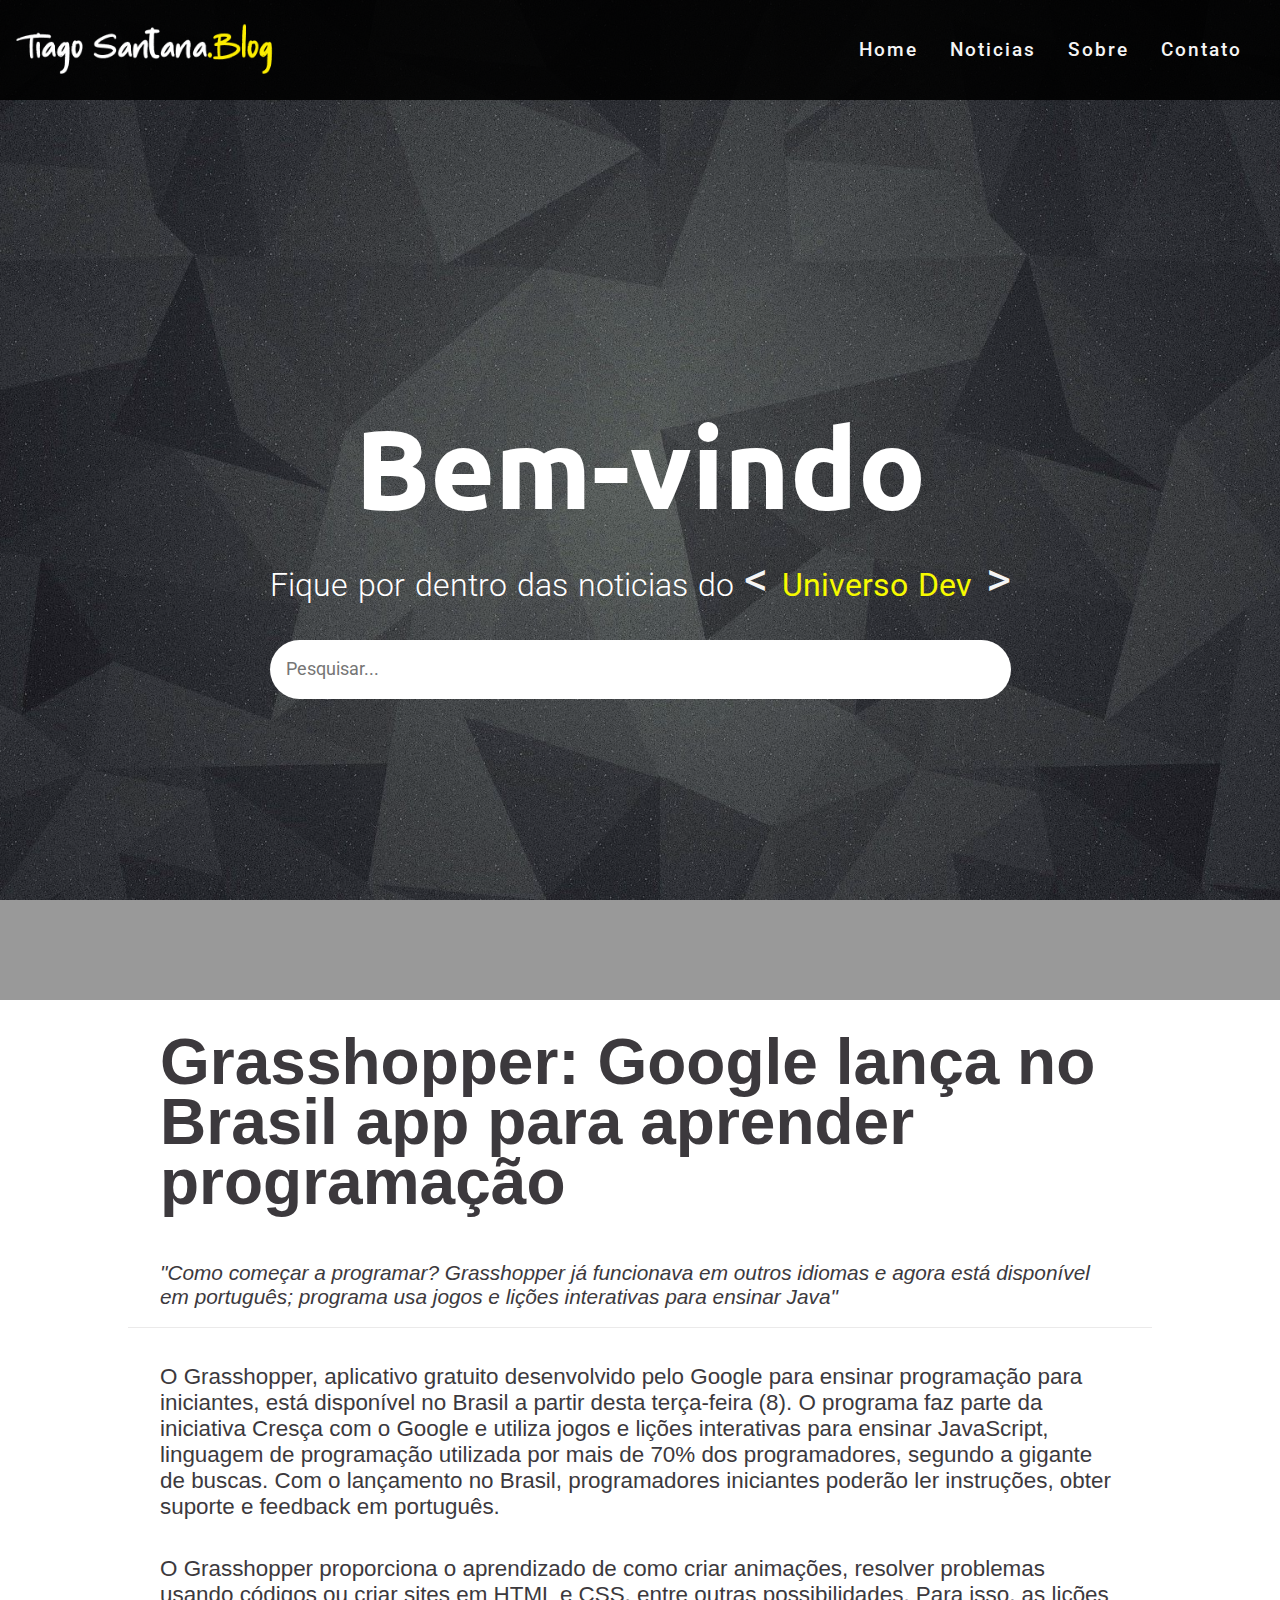
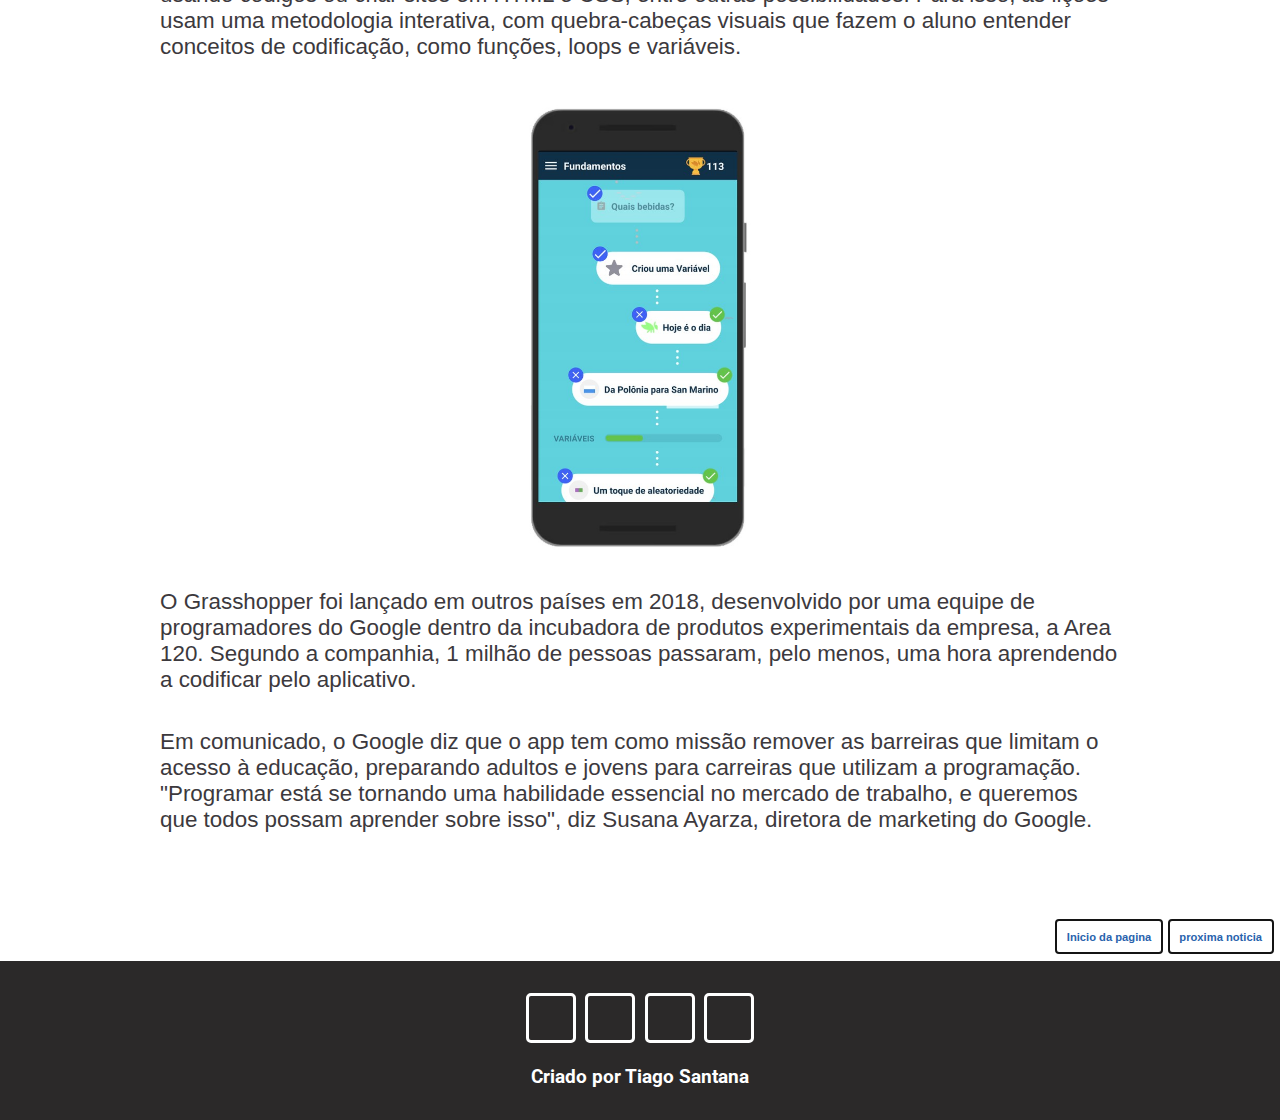
==== commit 3976fc22: "Update noticia-01.html" ====
--- a/noticia-01.html
+++ b/noticia-01.html
@@ -1,3 +1,4 @@
+
 <!DOCTYPE html>
 <html lang="pt-br">
   <head>
@@ -7,27 +8,16 @@
     <meta name="viewport" content="width=device-width, initial-scale=1">
     <!--icones-->
     <link rel="stylesheet" href="https://cdnjs.cloudflare.com/ajax/libs/font-awesome/5.15.1/css/all.min.css" integrity="sha512-+4zCK9k+qNFUR5X+cKL9EIR+ZOhtIloNl9GIKS57V1MyNsYpYcUrUeQc9vNfzsWfV28IaLL3i96P9sdNyeRssA==" crossorigin="anonymous" />
-<<<<<<< HEAD
     <link rel="stylesheet" href="./css/style01.css">
-=======
-    <link rel="stylesheet" href="style01.css">
->>>>>>> 78a350c5d099db0755b7333a4e68128dd0ba0644
   </head>
   <body>
     <!-- header-->
     <header>
           <nav  class="container-navbar">
-<<<<<<< HEAD
             <a href="index.html"><img src="./icone/icone-nome.png" alt="imagem logo" /> </a>
               <ul class="navbar">
                   <a href="index.html#noticias"><li>Home</li></a>
                   <a href="index.html#noticias"><li>Noticias</li></a>
-=======
-            <a href="index.html"><img src="/icone/icone-nome.png" alt="imagem logo" /> </a>
-              <ul class="navbar">
-                  <a href="index.html"><li>Home</li></a>
-                  <a href="#noticias"><li>Noticias</li></a>
->>>>>>> 78a350c5d099db0755b7333a4e68128dd0ba0644
                   <a href="#"><li>Sobre</li></a>
                   <a href="#"><li>Contato</li></a>
               </ul>
